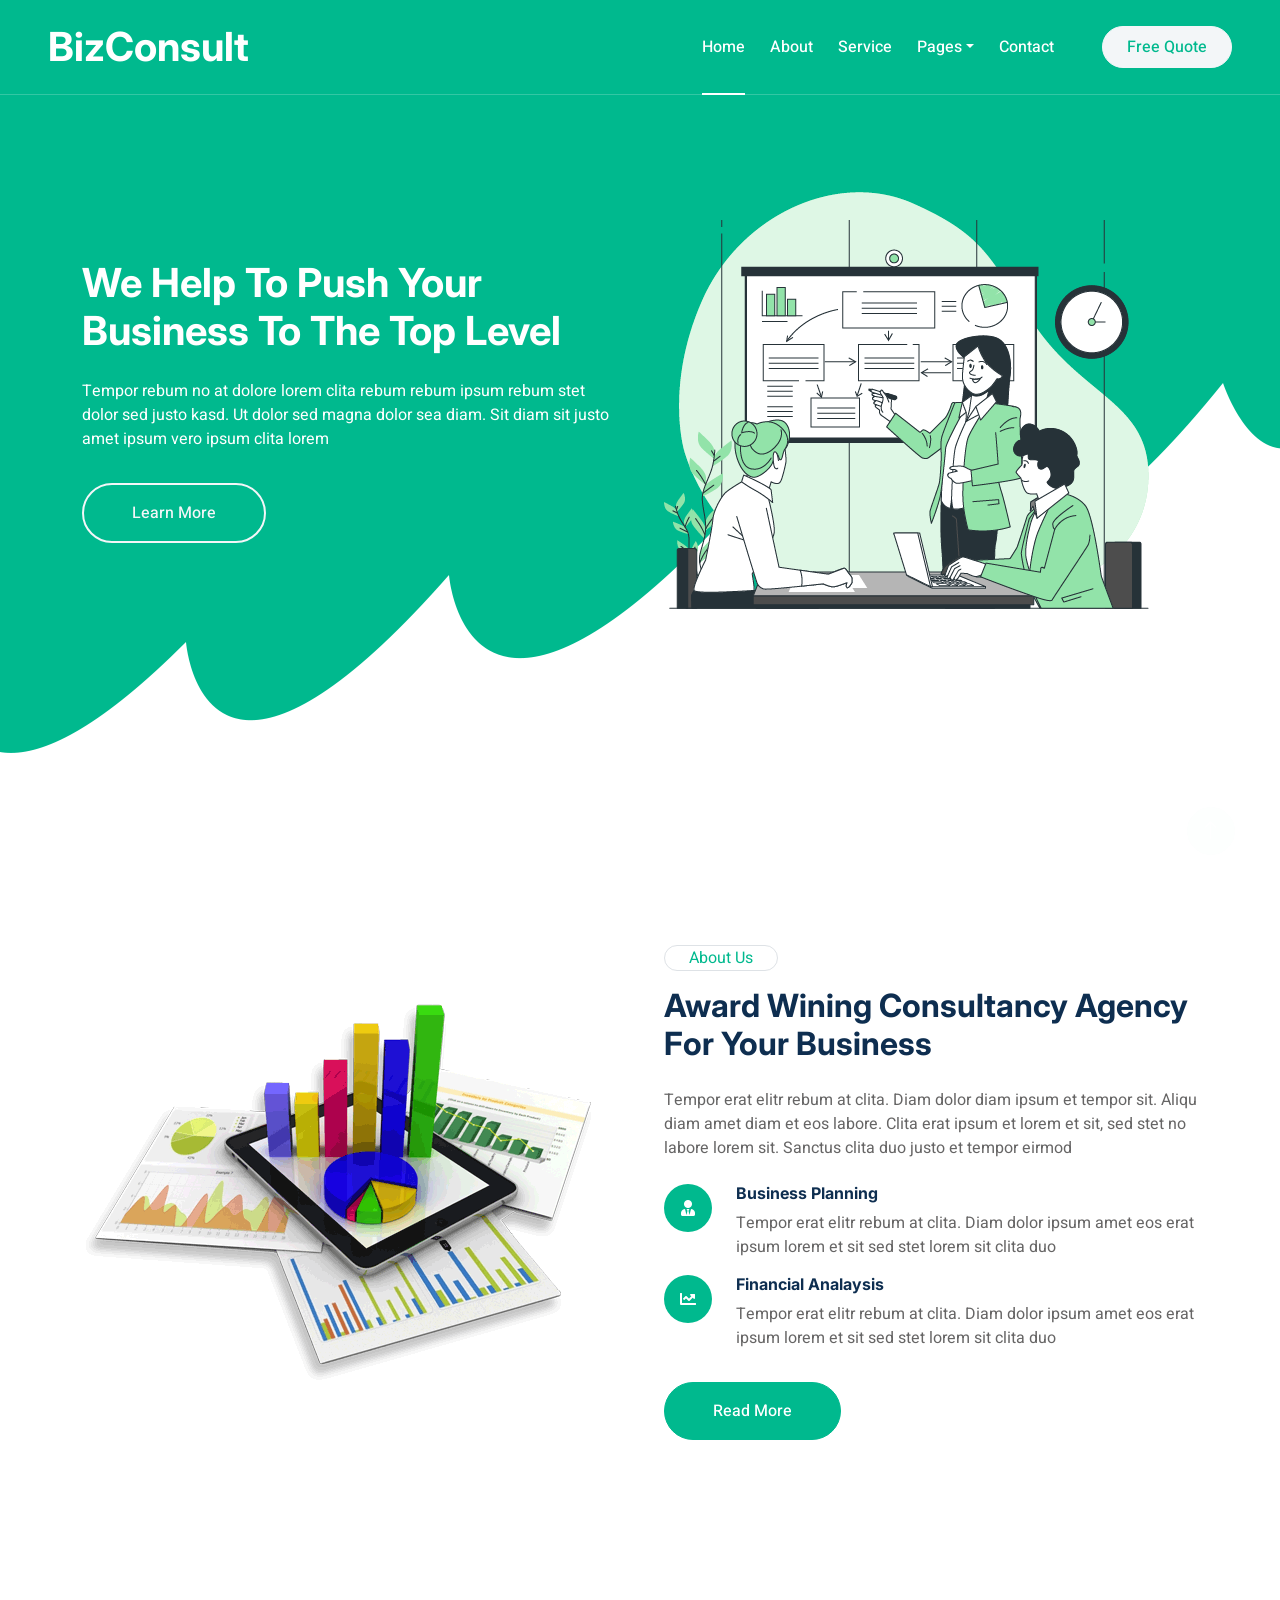
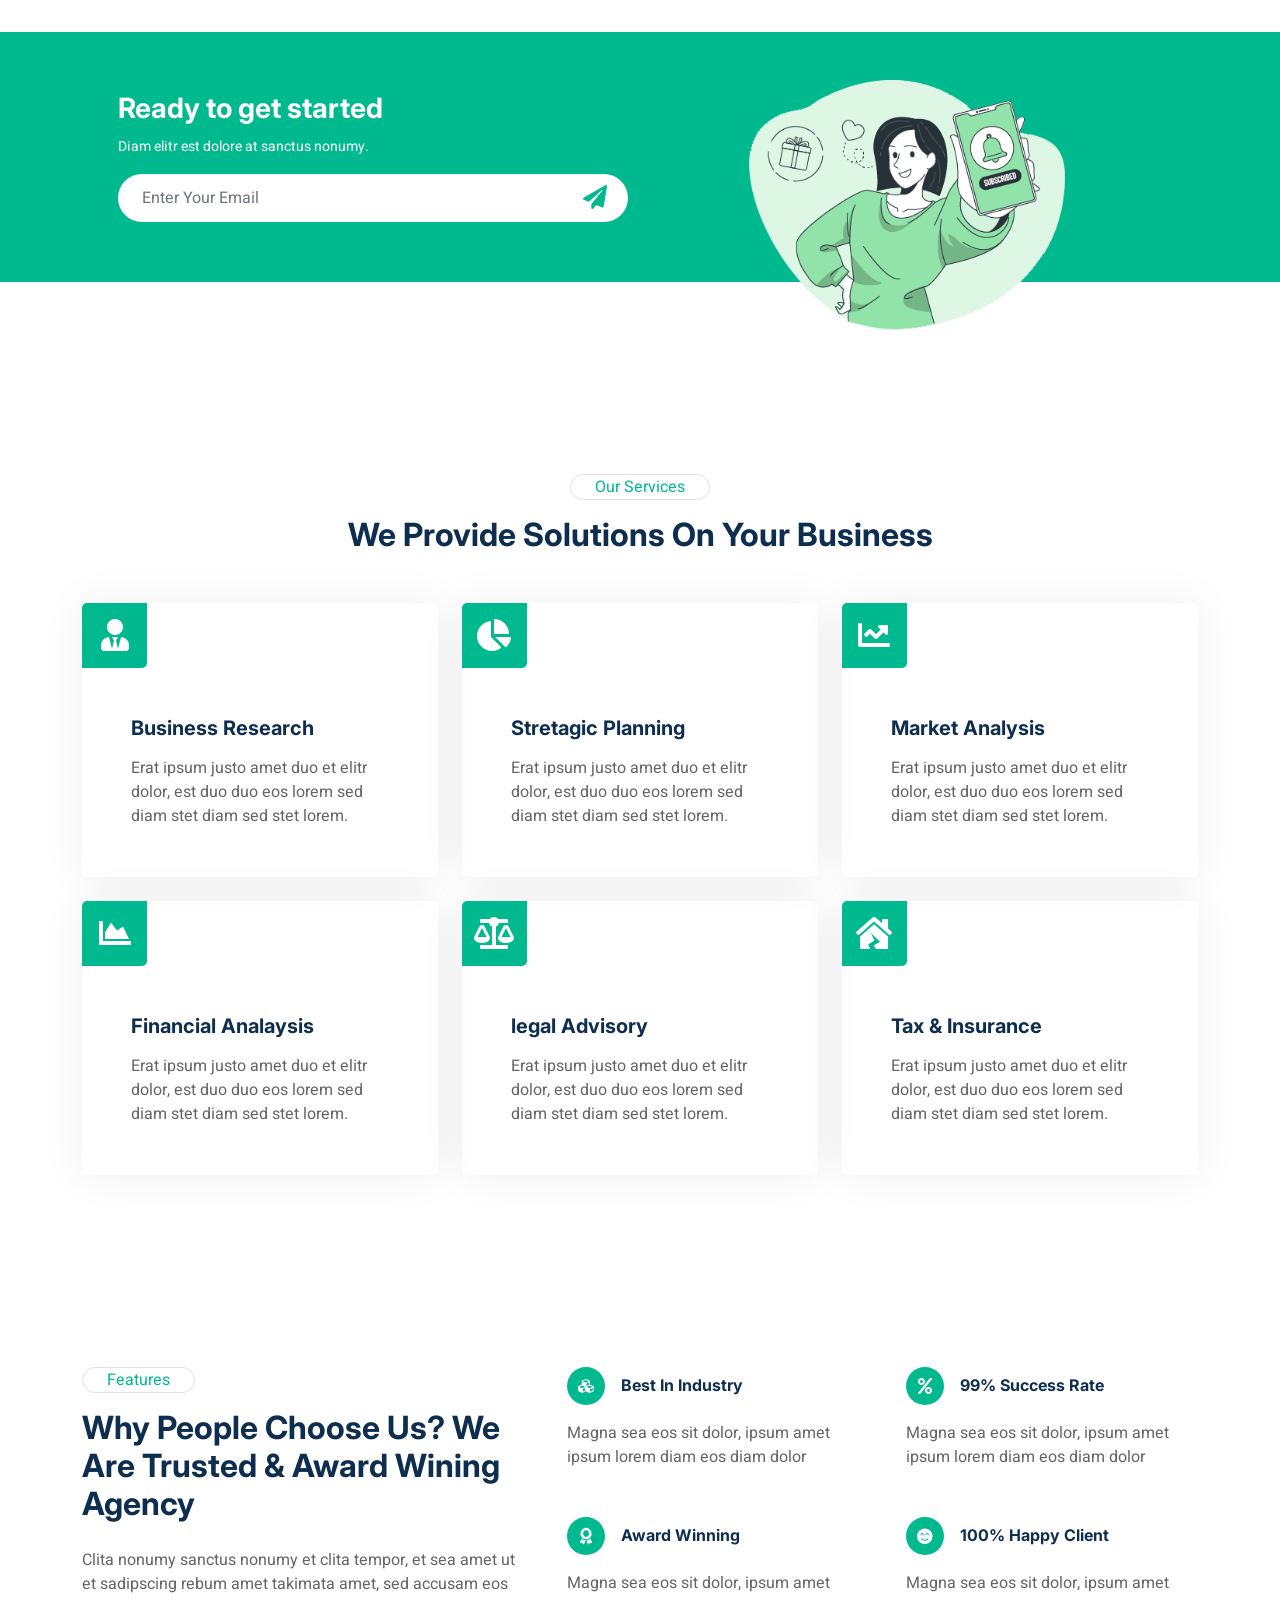
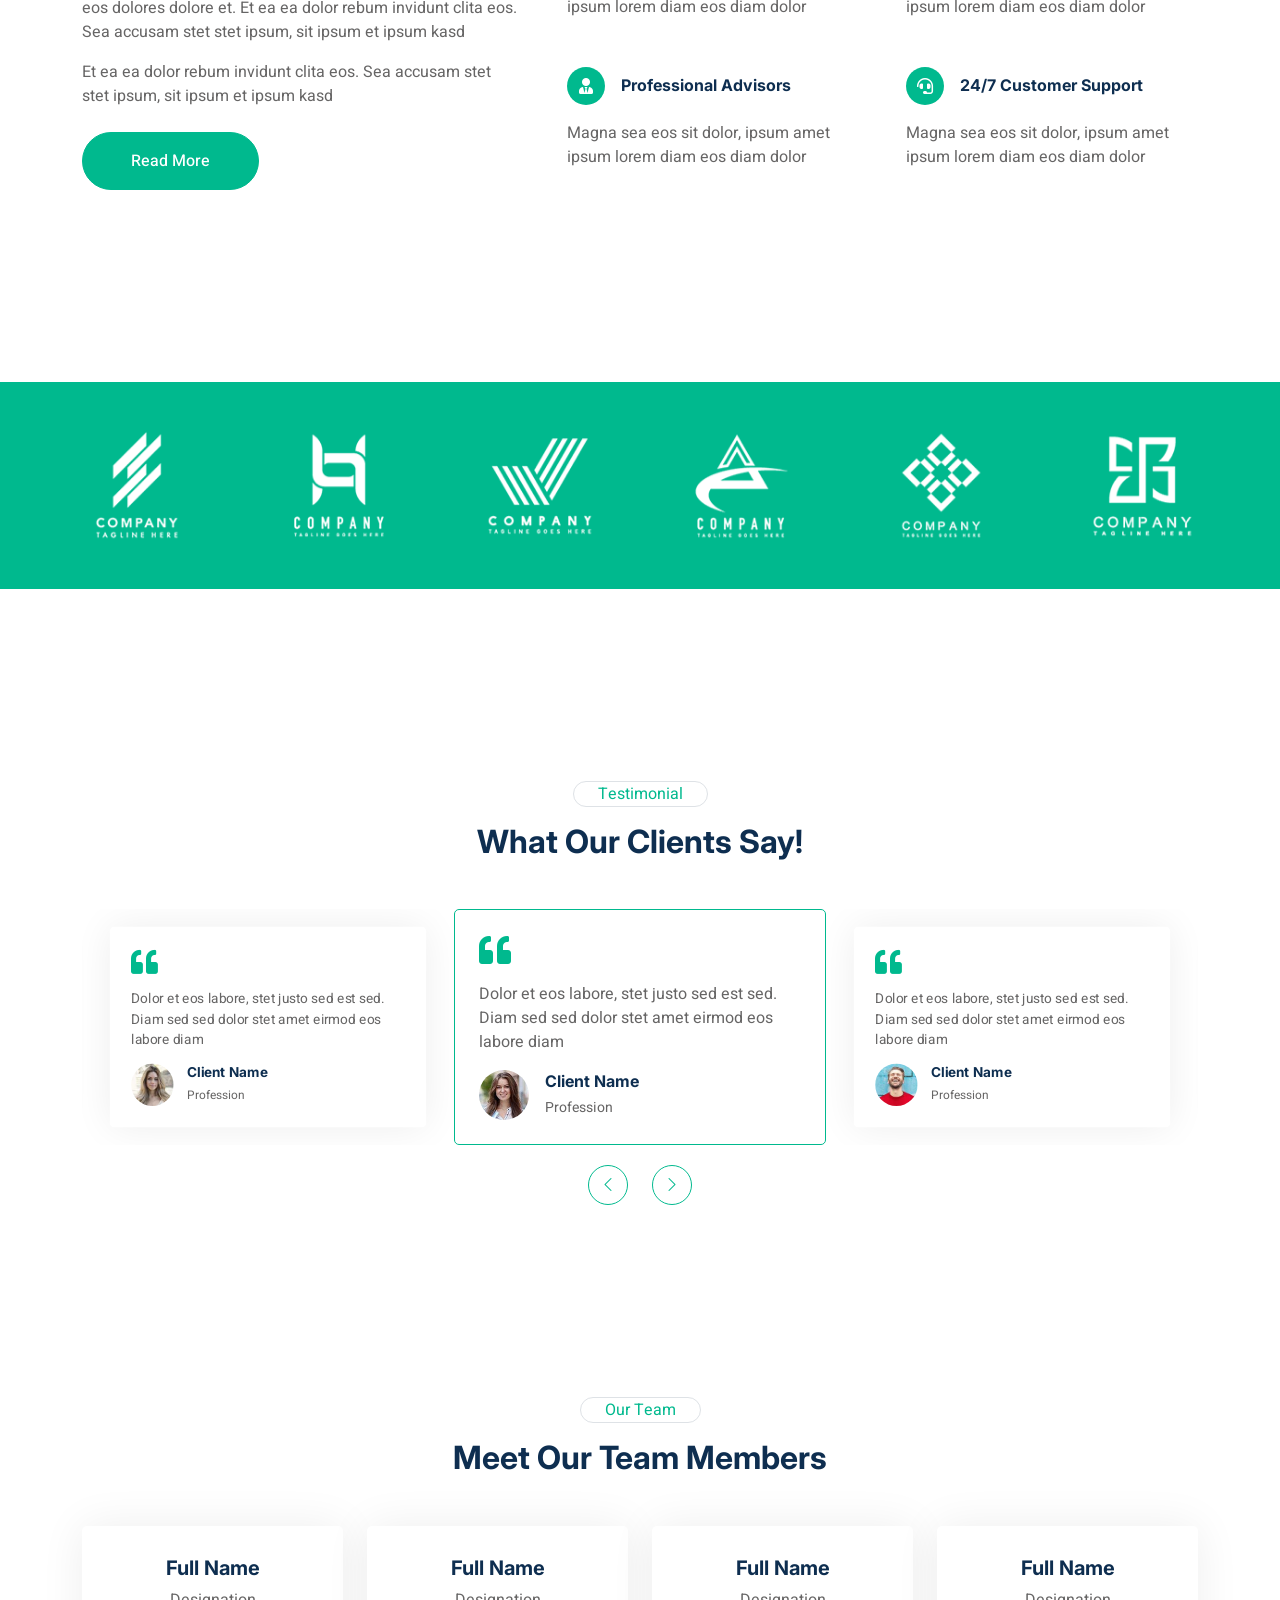
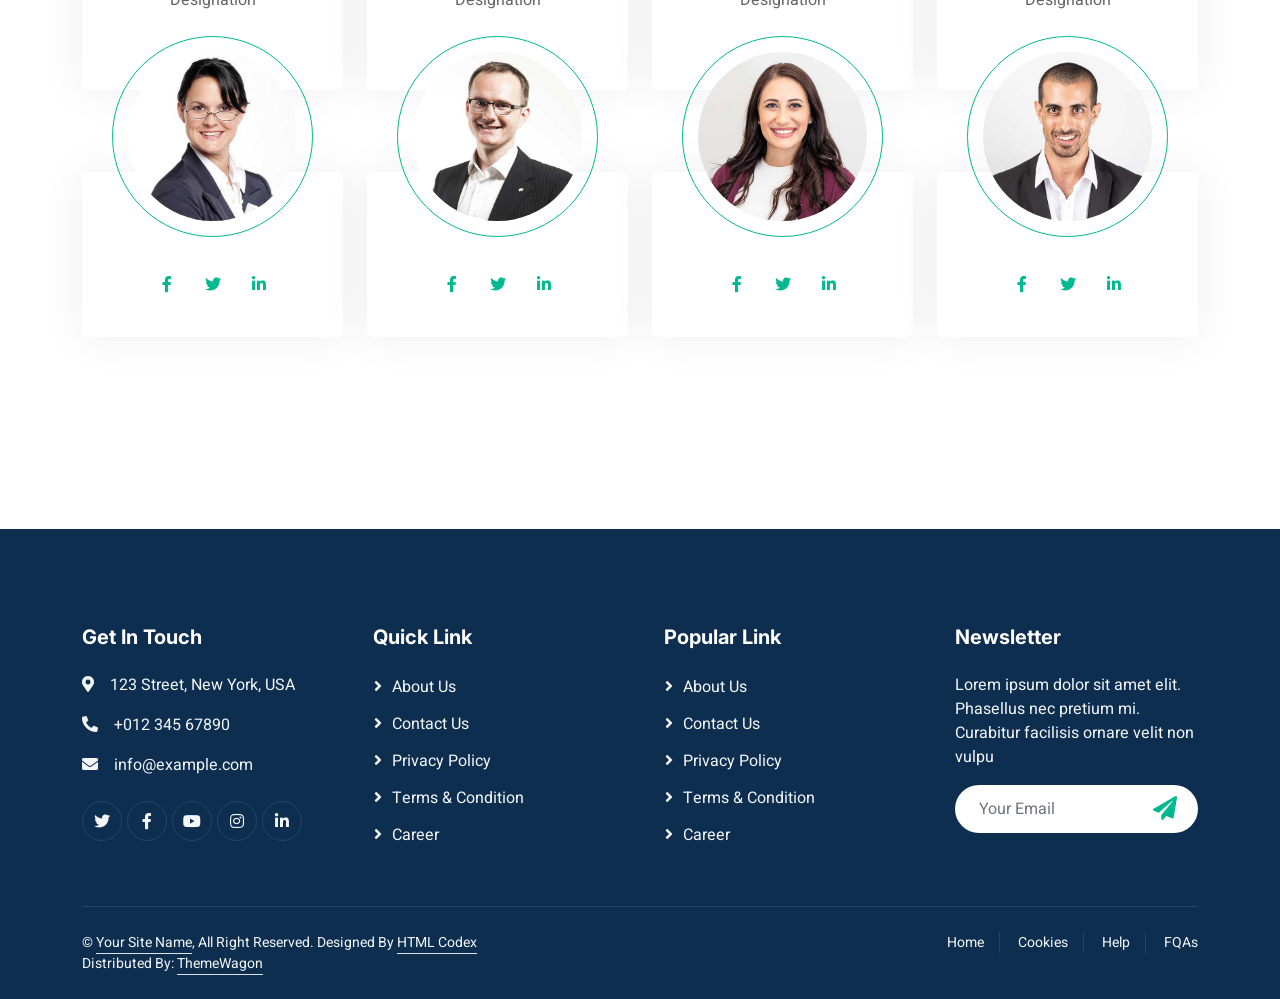
==== src/main/webapp/WEB-INF/index.html @ a2d2f6b2 "bootstrap view" ====
<!DOCTYPE html>
<html lang="en">

<head>
    <meta charset="utf-8">
    <title>BizConsult - Consulting HTML Template</title>
    <meta content="width=device-width, initial-scale=1.0" name="viewport">
    <meta content="" name="keywords">
    <meta content="" name="description">

    <!-- Favicon -->
    <link href="img/favicon.ico" rel="icon">

    <!-- Google Web Fonts -->
    <link rel="preconnect" href="https://fonts.googleapis.com">
    <link rel="preconnect" href="https://fonts.gstatic.com" crossorigin>
    <link href="https://fonts.googleapis.com/css2?family=Heebo:wght@400;500;600&family=Inter:wght@700;800&display=swap" rel="stylesheet"> 

    <!-- Icon Font Stylesheet -->
    <link href="https://cdnjs.cloudflare.com/ajax/libs/font-awesome/5.10.0/css/all.min.css" rel="stylesheet">
    <link href="https://cdn.jsdelivr.net/npm/bootstrap-icons@1.4.1/font/bootstrap-icons.css" rel="stylesheet">

    <!-- Libraries Stylesheet -->
    <link href="lib/animate/animate.min.css" rel="stylesheet">
    <link href="lib/owlcarousel/assets/owl.carousel.min.css" rel="stylesheet">

    <!-- Customized Bootstrap Stylesheet -->
    <link href="css/bootstrap.min.css" rel="stylesheet">

    <!-- Template Stylesheet -->
    <link href="css/style.css" rel="stylesheet">
</head>

<body>
    <div class="container-xxl bg-white p-0">
        <!-- Spinner Start -->
        <div id="spinner" class="show bg-white position-fixed translate-middle w-100 vh-100 top-50 start-50 d-flex align-items-center justify-content-center">
            <div class="spinner-border text-primary" style="width: 3rem; height: 3rem;" role="status">
                <span class="sr-only">Loading...</span>
            </div>
        </div>
        <!-- Spinner End -->


        <!-- Navbar & Hero Start -->
        <div class="container-xxl position-relative p-0">
            <nav class="navbar navbar-expand-lg navbar-light px-4 px-lg-5 py-3 py-lg-0">
                <a href="index.html" class="navbar-brand p-0">
                    <h1 class="m-0">BizConsult</h1>
                    <!-- <img src="img/logo.png" alt="Logo"> -->
                </a>
                <button class="navbar-toggler" type="button" data-bs-toggle="collapse" data-bs-target="#navbarCollapse">
                    <span class="fa fa-bars"></span>
                </button>
                <div class="collapse navbar-collapse" id="navbarCollapse">
                    <div class="navbar-nav ms-auto py-0">
                        <a href="index.html" class="nav-item nav-link active">Home</a>
                        <a href="about.html" class="nav-item nav-link">About</a>
                        <a href="service.html" class="nav-item nav-link">Service</a>
                        <div class="nav-item dropdown">
                            <a href="#" class="nav-link dropdown-toggle" data-bs-toggle="dropdown">Pages</a>
                            <div class="dropdown-menu m-0">
                                <a href="feature.html" class="dropdown-item">Features</a>
                                <a href="quote.html" class="dropdown-item">Free Quote</a>
                                <a href="team.html" class="dropdown-item">Our Team</a>
                                <a href="testimonial.html" class="dropdown-item">Testimonial</a>
                                <a href="404.html" class="dropdown-item">404 Page</a>
                            </div>
                        </div>
                        <a href="contact.html" class="nav-item nav-link">Contact</a>
                    </div>
                    <a href="" class="btn btn-light rounded-pill text-primary py-2 px-4 ms-lg-5">Free Quote</a>
                </div>
            </nav>

            <div class="container-xxl bg-primary hero-header">
                <div class="container">
                    <div class="row g-5 align-items-center">
                        <div class="col-lg-6 text-center text-lg-start">
                            <h1 class="text-white mb-4 animated zoomIn">We Help To Push Your Business To The Top Level</h1>
                            <p class="text-white pb-3 animated zoomIn">Tempor rebum no at dolore lorem clita rebum rebum ipsum rebum stet dolor sed justo kasd. Ut dolor sed magna dolor sea diam. Sit diam sit justo amet ipsum vero ipsum clita lorem</p>
                            <a href="" class="btn btn-outline-light rounded-pill border-2 py-3 px-5 animated slideInRight">Learn More</a>
                        </div>
                        <div class="col-lg-6 text-center text-lg-start">
                            <img class="img-fluid animated zoomIn" src="img/hero.png" alt="">
                        </div>
                    </div>
                </div>
            </div>
        </div>
        <!-- Navbar & Hero End -->


        <!-- About Start -->
        <div class="container-xxl py-6">
            <div class="container">
                <div class="row g-5 align-items-center">
                    <div class="col-lg-6 wow zoomIn" data-wow-delay="0.1s">
                        <img class="img-fluid" src="img/about.png">
                    </div>
                    <div class="col-lg-6 wow fadeInUp" data-wow-delay="0.1s">
                        <div class="d-inline-block border rounded-pill text-primary px-4 mb-3">About Us</div>
                        <h2 class="mb-4">Award Wining Consultancy Agency For Your Business</h2>
                        <p class="mb-4">Tempor erat elitr rebum at clita. Diam dolor diam ipsum et tempor sit. Aliqu diam amet diam et eos labore. Clita erat ipsum et lorem et sit, sed stet no labore lorem sit. Sanctus clita duo justo et tempor eirmod</p>
                        <div class="row g-3 mb-4">
                            <div class="col-12 d-flex">
                                <div class="flex-shrink-0 btn-lg-square rounded-circle bg-primary">
                                    <i class="fa fa-user-tie text-white"></i>
                                </div>
                                <div class="ms-4">
                                    <h6>Business Planning</h6>
                                    <span>Tempor erat elitr rebum at clita. Diam dolor ipsum amet eos erat ipsum lorem et sit sed stet lorem sit clita duo</span>
                                </div>
                            </div>
                            <div class="col-12 d-flex">
                                <div class="flex-shrink-0 btn-lg-square rounded-circle bg-primary">
                                    <i class="fa fa-chart-line text-white"></i>
                                </div>
                                <div class="ms-4">
                                    <h6>Financial Analaysis</h6>
                                    <span>Tempor erat elitr rebum at clita. Diam dolor ipsum amet eos erat ipsum lorem et sit sed stet lorem sit clita duo</span>
                                </div>
                            </div>
                        </div>
                        <a class="btn btn-primary rounded-pill py-3 px-5 mt-2" href="">Read More</a>
                    </div>
                </div>
            </div>
        </div>
        <!-- About End -->


        <!-- Newsletter Start -->
        <div class="container-xxl bg-primary my-6 wow fadeInUp" data-wow-delay="0.1s">
            <div class="container px-lg-5">
                <div class="row align-items-center" style="height: 250px;">
                    <div class="col-12 col-md-6">
                        <h3 class="text-white">Ready to get started</h3>
                        <small class="text-white">Diam elitr est dolore at sanctus nonumy.</small>
                        <div class="position-relative w-100 mt-3">
                            <input class="form-control border-0 rounded-pill w-100 ps-4 pe-5" type="text" placeholder="Enter Your Email" style="height: 48px;">
                            <button type="button" class="btn shadow-none position-absolute top-0 end-0 mt-1 me-2"><i class="fa fa-paper-plane text-primary fs-4"></i></button>
                        </div>
                    </div>
                    <div class="col-md-6 text-center mb-n5 d-none d-md-block">
                        <img class="img-fluid mt-5" style="max-height: 250px;" src="img/newsletter.png">
                    </div>
                </div>
            </div>
        </div>
        <!-- Newsletter End -->


        <!-- Service Start -->
        <div class="container-xxl py-6">
            <div class="container">
                <div class="mx-auto text-center wow fadeInUp" data-wow-delay="0.1s" style="max-width: 600px;">
                    <div class="d-inline-block border rounded-pill text-primary px-4 mb-3">Our Services</div>
                    <h2 class="mb-5">We Provide Solutions On Your Business</h2>
                </div>
                <div class="row g-4">
                    <div class="col-lg-4 col-md-6 wow fadeInUp" data-wow-delay="0.1s">
                        <div class="service-item rounded h-100">
                            <div class="d-flex justify-content-between">
                                <div class="service-icon">
                                    <i class="fa fa-user-tie fa-2x"></i>
                                </div>
                                <a class="service-btn" href="">
                                    <i class="fa fa-link fa-2x"></i>
                                </a>
                            </div>
                            <div class="p-5">
                                <h5 class="mb-3">Business Research</h5>
                                <span>Erat ipsum justo amet duo et elitr dolor, est duo duo eos lorem sed diam stet diam sed stet lorem.</span>
                            </div>
                        </div>
                    </div>
                    <div class="col-lg-4 col-md-6 wow fadeInUp" data-wow-delay="0.3s">
                        <div class="service-item rounded h-100">
                            <div class="d-flex justify-content-between">
                                <div class="service-icon">
                                    <i class="fa fa-chart-pie fa-2x"></i>
                                </div>
                                <a class="service-btn" href="">
                                    <i class="fa fa-link fa-2x"></i>
                                </a>
                            </div>
                            <div class="p-5">
                                <h5 class="mb-3">Stretagic Planning</h5>
                                <span>Erat ipsum justo amet duo et elitr dolor, est duo duo eos lorem sed diam stet diam sed stet lorem.</span>
                            </div>
                        </div>
                    </div>
                    <div class="col-lg-4 col-md-6 wow fadeInUp" data-wow-delay="0.6s">
                        <div class="service-item rounded h-100">
                            <div class="d-flex justify-content-between">
                                <div class="service-icon">
                                    <i class="fa fa-chart-line fa-2x"></i>
                                </div>
                                <a class="service-btn" href="">
                                    <i class="fa fa-link fa-2x"></i>
                                </a>
                            </div>
                            <div class="p-5">
                                <h5 class="mb-3">Market Analysis</h5>
                                <span>Erat ipsum justo amet duo et elitr dolor, est duo duo eos lorem sed diam stet diam sed stet lorem.</span>
                            </div>
                        </div>
                    </div>
                    <div class="col-lg-4 col-md-6 wow fadeInUp" data-wow-delay="0.1s">
                        <div class="service-item rounded h-100">
                            <div class="d-flex justify-content-between">
                                <div class="service-icon">
                                    <i class="fa fa-chart-area fa-2x"></i>
                                </div>
                                <a class="service-btn" href="">
                                    <i class="fa fa-link fa-2x"></i>
                                </a>
                            </div>
                            <div class="p-5">
                                <h5 class="mb-3">Financial Analaysis</h5>
                                <span>Erat ipsum justo amet duo et elitr dolor, est duo duo eos lorem sed diam stet diam sed stet lorem.</span>
                            </div>
                        </div>
                    </div>
                    <div class="col-lg-4 col-md-6 wow fadeInUp" data-wow-delay="0.3s">
                        <div class="service-item rounded h-100">
                            <div class="d-flex justify-content-between">
                                <div class="service-icon">
                                    <i class="fa fa-balance-scale fa-2x"></i>
                                </div>
                                <a class="service-btn" href="">
                                    <i class="fa fa-link fa-2x"></i>
                                </a>
                            </div>
                            <div class="p-5">
                                <h5 class="mb-3">legal Advisory</h5>
                                <span>Erat ipsum justo amet duo et elitr dolor, est duo duo eos lorem sed diam stet diam sed stet lorem.</span>
                            </div>
                        </div>
                    </div>
                    <div class="col-lg-4 col-md-6 wow fadeInUp" data-wow-delay="0.6s">
                        <div class="service-item rounded h-100">
                            <div class="d-flex justify-content-between">
                                <div class="service-icon">
                                    <i class="fa fa-house-damage fa-2x"></i>
                                </div>
                                <a class="service-btn" href="">
                                    <i class="fa fa-link fa-2x"></i>
                                </a>
                            </div>
                            <div class="p-5">
                                <h5 class="mb-3">Tax & Insurance</h5>
                                <span>Erat ipsum justo amet duo et elitr dolor, est duo duo eos lorem sed diam stet diam sed stet lorem.</span>
                            </div>
                        </div>
                    </div>
                </div>
            </div>
        </div>
        <!-- Service End -->


        <!-- Features Start -->
        <div class="container-xxl py-6">
            <div class="container">
                <div class="row g-5">
                    <div class="col-lg-5 wow fadeInUp" data-wow-delay="0.1s">
                        <div class="d-inline-block border rounded-pill text-primary px-4 mb-3">Features</div>
                        <h2 class="mb-4">Why People Choose Us? We Are Trusted & Award Wining Agency</h2>
                        <p>Clita nonumy sanctus nonumy et clita tempor, et sea amet ut et sadipscing rebum amet takimata amet, sed accusam eos eos dolores dolore et. Et ea ea dolor rebum invidunt clita eos. Sea accusam stet stet ipsum, sit ipsum et ipsum kasd</p>
                        <p>Et ea ea dolor rebum invidunt clita eos. Sea accusam stet stet ipsum, sit ipsum et ipsum kasd</p>
                        <a class="btn btn-primary rounded-pill py-3 px-5 mt-2" href="">Read More</a>
                    </div>
                    <div class="col-lg-7">
                        <div class="row g-5">
                            <div class="col-sm-6 wow fadeIn" data-wow-delay="0.1s">
                                <div class="d-flex align-items-center mb-3">
                                    <div class="flex-shrink-0 btn-square bg-primary rounded-circle me-3">
                                        <i class="fa fa-cubes text-white"></i>
                                    </div>
                                    <h6 class="mb-0">Best In Industry</h6>
                                </div>
                                <span>Magna sea eos sit dolor, ipsum amet ipsum lorem diam eos diam dolor</span>
                            </div>
                            <div class="col-sm-6 wow fadeIn" data-wow-delay="0.2s">
                                <div class="d-flex align-items-center mb-3">
                                    <div class="flex-shrink-0 btn-square bg-primary rounded-circle me-3">
                                        <i class="fa fa-percent text-white"></i>
                                    </div>
                                    <h6 class="mb-0">99% Success Rate</h6>
                                </div>
                                <span>Magna sea eos sit dolor, ipsum amet ipsum lorem diam eos diam dolor</span>
                            </div>
                            <div class="col-sm-6 wow fadeIn" data-wow-delay="0.3s">
                                <div class="d-flex align-items-center mb-3">
                                    <div class="flex-shrink-0 btn-square bg-primary rounded-circle me-3">
                                        <i class="fa fa-award text-white"></i>
                                    </div>
                                    <h6 class="mb-0">Award Winning</h6>
                                </div>
                                <span>Magna sea eos sit dolor, ipsum amet ipsum lorem diam eos diam dolor</span>
                            </div>
                            <div class="col-sm-6 wow fadeIn" data-wow-delay="0.4s">
                                <div class="d-flex align-items-center mb-3">
                                    <div class="flex-shrink-0 btn-square bg-primary rounded-circle me-3">
                                        <i class="fa fa-smile-beam text-white"></i>
                                    </div>
                                    <h6 class="mb-0">100% Happy Client</h6>
                                </div>
                                <span>Magna sea eos sit dolor, ipsum amet ipsum lorem diam eos diam dolor</span>
                            </div>
                            <div class="col-sm-6 wow fadeIn" data-wow-delay="0.5s">
                                <div class="d-flex align-items-center mb-3">
                                    <div class="flex-shrink-0 btn-square bg-primary rounded-circle me-3">
                                        <i class="fa fa-user-tie text-white"></i>
                                    </div>
                                    <h6 class="mb-0">Professional Advisors</h6>
                                </div>
                                <span>Magna sea eos sit dolor, ipsum amet ipsum lorem diam eos diam dolor</span>
                            </div>
                            <div class="col-sm-6 wow fadeIn" data-wow-delay="0.6s">
                                <div class="d-flex align-items-center mb-3">
                                    <div class="flex-shrink-0 btn-square bg-primary rounded-circle me-3">
                                        <i class="fa fa-headset text-white"></i>
                                    </div>
                                    <h6 class="mb-0">24/7 Customer Support</h6>
                                </div>
                                <span>Magna sea eos sit dolor, ipsum amet ipsum lorem diam eos diam dolor</span>
                            </div>
                        </div>
                    </div>
                </div>
            </div>
        </div>
        <!-- Features End -->


        <!-- Client Start -->
        <div class="container-xxl bg-primary my-6 py-5 wow fadeInUp" data-wow-delay="0.1s">
            <div class="container">
                <div class="owl-carousel client-carousel">
                    <a href="#"><img class="img-fluid" src="img/logo-1.png" alt=""></a>
                    <a href="#"><img class="img-fluid" src="img/logo-2.png" alt=""></a>
                    <a href="#"><img class="img-fluid" src="img/logo-3.png" alt=""></a>
                    <a href="#"><img class="img-fluid" src="img/logo-4.png" alt=""></a>
                    <a href="#"><img class="img-fluid" src="img/logo-5.png" alt=""></a>
                    <a href="#"><img class="img-fluid" src="img/logo-6.png" alt=""></a>
                    <a href="#"><img class="img-fluid" src="img/logo-7.png" alt=""></a>
                    <a href="#"><img class="img-fluid" src="img/logo-8.png" alt=""></a>
                </div>
            </div>
        </div>
        <!-- Client End -->


        <!-- Testimonial Start -->
        <div class="container-xxl py-6">
            <div class="container">
                <div class="mx-auto text-center wow fadeInUp" data-wow-delay="0.1s" style="max-width: 600px;">
                    <div class="d-inline-block border rounded-pill text-primary px-4 mb-3">Testimonial</div>
                    <h2 class="mb-5">What Our Clients Say!</h2>
                </div>
                <div class="owl-carousel testimonial-carousel wow fadeInUp" data-wow-delay="0.1s">
                    <div class="testimonial-item rounded p-4">
                        <i class="fa fa-quote-left fa-2x text-primary mb-3"></i>
                        <p>Dolor et eos labore, stet justo sed est sed. Diam sed sed dolor stet amet eirmod eos labore diam</p>
                        <div class="d-flex align-items-center">
                            <img class="img-fluid flex-shrink-0 rounded-circle" src="img/testimonial-1.jpg">
                            <div class="ps-3">
                                <h6 class="mb-1">Client Name</h6>
                                <small>Profession</small>
                            </div>
                        </div>
                    </div>
                    <div class="testimonial-item rounded p-4">
                        <i class="fa fa-quote-left fa-2x text-primary mb-3"></i>
                        <p>Dolor et eos labore, stet justo sed est sed. Diam sed sed dolor stet amet eirmod eos labore diam</p>
                        <div class="d-flex align-items-center">
                            <img class="img-fluid flex-shrink-0 rounded-circle" src="img/testimonial-2.jpg">
                            <div class="ps-3">
                                <h6 class="mb-1">Client Name</h6>
                                <small>Profession</small>
                            </div>
                        </div>
                    </div>
                    <div class="testimonial-item rounded p-4">
                        <i class="fa fa-quote-left fa-2x text-primary mb-3"></i>
                        <p>Dolor et eos labore, stet justo sed est sed. Diam sed sed dolor stet amet eirmod eos labore diam</p>
                        <div class="d-flex align-items-center">
                            <img class="img-fluid flex-shrink-0 rounded-circle" src="img/testimonial-3.jpg">
                            <div class="ps-3">
                                <h6 class="mb-1">Client Name</h6>
                                <small>Profession</small>
                            </div>
                        </div>
                    </div>
                    <div class="testimonial-item rounded p-4">
                        <i class="fa fa-quote-left fa-2x text-primary mb-3"></i>
                        <p>Dolor et eos labore, stet justo sed est sed. Diam sed sed dolor stet amet eirmod eos labore diam</p>
                        <div class="d-flex align-items-center">
                            <img class="img-fluid flex-shrink-0 rounded-circle" src="img/testimonial-4.jpg">
                            <div class="ps-3">
                                <h6 class="mb-1">Client Name</h6>
                                <small>Profession</small>
                            </div>
                        </div>
                    </div>
                </div>
            </div>
        </div>
        <!-- Testimonial End -->


        <!-- Team Start -->
        <div class="container-xxl py-6">
            <div class="container">
                <div class="mx-auto text-center wow fadeInUp" data-wow-delay="0.1s" style="max-width: 600px;">
                    <div class="d-inline-block border rounded-pill text-primary px-4 mb-3">Our Team</div>
                    <h2 class="mb-5">Meet Our Team Members</h2>
                </div>
                <div class="row g-4">
                    <div class="col-lg-3 col-md-6 wow fadeInUp" data-wow-delay="0.1s">
                        <div class="team-item">
                            <h5>Full Name</h5>
                            <p class="mb-4">Designation</p>
                            <img class="img-fluid rounded-circle w-100 mb-4" src="img/team-1.jpg" alt="">
                            <div class="d-flex justify-content-center">
                                <a class="btn btn-square text-primary bg-white m-1" href=""><i class="fab fa-facebook-f"></i></a>
                                <a class="btn btn-square text-primary bg-white m-1" href=""><i class="fab fa-twitter"></i></a>
                                <a class="btn btn-square text-primary bg-white m-1" href=""><i class="fab fa-linkedin-in"></i></a>
                            </div>
                        </div>
                    </div>
                    <div class="col-lg-3 col-md-6 wow fadeInUp" data-wow-delay="0.3s">
                        <div class="team-item">
                            <h5>Full Name</h5>
                            <p class="mb-4">Designation</p>
                            <img class="img-fluid rounded-circle w-100 mb-4" src="img/team-2.jpg" alt="">
                            <div class="d-flex justify-content-center">
                                <a class="btn btn-square text-primary bg-white m-1" href=""><i class="fab fa-facebook-f"></i></a>
                                <a class="btn btn-square text-primary bg-white m-1" href=""><i class="fab fa-twitter"></i></a>
                                <a class="btn btn-square text-primary bg-white m-1" href=""><i class="fab fa-linkedin-in"></i></a>
                            </div>
                        </div>
                    </div>
                    <div class="col-lg-3 col-md-6 wow fadeInUp" data-wow-delay="0.5s">
                        <div class="team-item">
                            <h5>Full Name</h5>
                            <p class="mb-4">Designation</p>
                            <img class="img-fluid rounded-circle w-100 mb-4" src="img/team-3.jpg" alt="">
                            <div class="d-flex justify-content-center">
                                <a class="btn btn-square text-primary bg-white m-1" href=""><i class="fab fa-facebook-f"></i></a>
                                <a class="btn btn-square text-primary bg-white m-1" href=""><i class="fab fa-twitter"></i></a>
                                <a class="btn btn-square text-primary bg-white m-1" href=""><i class="fab fa-linkedin-in"></i></a>
                            </div>
                        </div>
                    </div>
                    <div class="col-lg-3 col-md-6 wow fadeInUp" data-wow-delay="0.7s">
                        <div class="team-item">
                            <h5>Full Name</h5>
                            <p class="mb-4">Designation</p>
                            <img class="img-fluid rounded-circle w-100 mb-4" src="img/team-4.jpg" alt="">
                            <div class="d-flex justify-content-center">
                                <a class="btn btn-square text-primary bg-white m-1" href=""><i class="fab fa-facebook-f"></i></a>
                                <a class="btn btn-square text-primary bg-white m-1" href=""><i class="fab fa-twitter"></i></a>
                                <a class="btn btn-square text-primary bg-white m-1" href=""><i class="fab fa-linkedin-in"></i></a>
                            </div>
                        </div>
                    </div>
                </div>
            </div>
        </div>
        <!-- Team End -->
        

        <!-- Footer Start -->
        <div class="container-fluid bg-dark text-light footer pt-5 wow fadeIn" data-wow-delay="0.1s" style="margin-top: 6rem;">
            <div class="container py-5">
                <div class="row g-5">
                    <div class="col-md-6 col-lg-3">
                        <h5 class="text-white mb-4">Get In Touch</h5>
                        <p><i class="fa fa-map-marker-alt me-3"></i>123 Street, New York, USA</p>
                        <p><i class="fa fa-phone-alt me-3"></i>+012 345 67890</p>
                        <p><i class="fa fa-envelope me-3"></i>info@example.com</p>
                        <div class="d-flex pt-2">
                            <a class="btn btn-outline-light btn-social" href=""><i class="fab fa-twitter"></i></a>
                            <a class="btn btn-outline-light btn-social" href=""><i class="fab fa-facebook-f"></i></a>
                            <a class="btn btn-outline-light btn-social" href=""><i class="fab fa-youtube"></i></a>
                            <a class="btn btn-outline-light btn-social" href=""><i class="fab fa-instagram"></i></a>
                            <a class="btn btn-outline-light btn-social" href=""><i class="fab fa-linkedin-in"></i></a>
                        </div>
                    </div>
                    <div class="col-md-6 col-lg-3">
                        <h5 class="text-white mb-4">Quick Link</h5>
                        <a class="btn btn-link" href="">About Us</a>
                        <a class="btn btn-link" href="">Contact Us</a>
                        <a class="btn btn-link" href="">Privacy Policy</a>
                        <a class="btn btn-link" href="">Terms & Condition</a>
                        <a class="btn btn-link" href="">Career</a>
                    </div>
                    <div class="col-md-6 col-lg-3">
                        <h5 class="text-white mb-4">Popular Link</h5>
                        <a class="btn btn-link" href="">About Us</a>
                        <a class="btn btn-link" href="">Contact Us</a>
                        <a class="btn btn-link" href="">Privacy Policy</a>
                        <a class="btn btn-link" href="">Terms & Condition</a>
                        <a class="btn btn-link" href="">Career</a>
                    </div>
                    <div class="col-md-6 col-lg-3">
                        <h5 class="text-white mb-4">Newsletter</h5>
                        <p>Lorem ipsum dolor sit amet elit. Phasellus nec pretium mi. Curabitur facilisis ornare velit non vulpu</p>
                        <div class="position-relative w-100 mt-3">
                            <input class="form-control border-0 rounded-pill w-100 ps-4 pe-5" type="text" placeholder="Your Email" style="height: 48px;">
                            <button type="button" class="btn shadow-none position-absolute top-0 end-0 mt-1 me-2"><i class="fa fa-paper-plane text-primary fs-4"></i></button>
                        </div>
                    </div>
                </div>
            </div>
            <div class="container">
                <div class="copyright">
                    <div class="row">
                        <div class="col-md-6 text-center text-md-start mb-3 mb-md-0">
                            &copy; <a class="border-bottom" href="#">Your Site Name</a>, All Right Reserved. 
							
							<!--/*** This template is free as long as you keep the footer author’s credit link/attribution link/backlink. If you'd like to use the template without the footer author’s credit link/attribution link/backlink, you can purchase the Credit Removal License from "https://htmlcodex.com/credit-removal". Thank you for your support. ***/-->
							Designed By <a class="border-bottom" href="https://htmlcodex.com">HTML Codex</a>
                            <br>Distributed By: <a class="border-bottom" href="https://themewagon.com" target="_blank">ThemeWagon</a>
                        </div>
                        <div class="col-md-6 text-center text-md-end">
                            <div class="footer-menu">
                                <a href="">Home</a>
                                <a href="">Cookies</a>
                                <a href="">Help</a>
                                <a href="">FQAs</a>
                            </div>
                        </div>
                    </div>
                </div>
            </div>
        </div>
        <!-- Footer End -->


        <!-- Back to Top -->
        <a href="#" class="btn btn-lg btn-primary btn-lg-square back-to-top"><i class="bi bi-arrow-up"></i></a>
    </div>

    <!-- JavaScript Libraries -->
    <script src="https://code.jquery.com/jquery-3.4.1.min.js"></script>
    <script src="https://cdn.jsdelivr.net/npm/bootstrap@5.0.0/dist/js/bootstrap.bundle.min.js"></script>
    <script src="lib/wow/wow.min.js"></script>
    <script src="lib/easing/easing.min.js"></script>
    <script src="lib/waypoints/waypoints.min.js"></script>
    <script src="lib/owlcarousel/owl.carousel.min.js"></script>

    <!-- Template Javascript -->
    <script src="js/main.js"></script>
</body>

</html>
---- src/main/webapp/WEB-INF/css/style.css ----
/********** Template CSS **********/
:root {
    --primary: #00B98E;
    --light: #F3F6F8;
    --dark: #0E2E50;
}


/*** Spinner ***/
#spinner {
    opacity: 0;
    visibility: hidden;
    transition: opacity .5s ease-out, visibility 0s linear .5s;
    z-index: 99999;
}

#spinner.show {
    transition: opacity .5s ease-out, visibility 0s linear 0s;
    visibility: visible;
    opacity: 1;
}

.back-to-top {
    position: fixed;
    display: none;
    right: 45px;
    bottom: 45px;
    z-index: 99;
}

.my-6 {
    margin-top: 6rem;
    margin-bottom: 6rem;
}

.py-6 {
    padding-top: 6rem;
    padding-bottom: 6rem;
}


/*** Button ***/
.btn {
    font-weight: 500;
    transition: .5s;
}

.btn.btn-primary,
.btn.btn-outline-primary:hover {
    color: #FFFFFF;
}

.btn-square {
    width: 38px;
    height: 38px;
}

.btn-sm-square {
    width: 32px;
    height: 32px;
}

.btn-lg-square {
    width: 48px;
    height: 48px;
}

.btn-square,
.btn-sm-square,
.btn-lg-square {
    padding: 0;
    display: flex;
    align-items: center;
    justify-content: center;
    font-weight: normal;
    border-radius: 50px;
}


/*** Navbar ***/
.navbar .navbar-nav .nav-link {
    position: relative;
    margin-left: 25px;
    padding: 35px 0;
    color: #FFFFFF;
    font-weight: 500;
    outline: none;
    transition: .5s;
}

.navbar .navbar-nav .nav-link:hover,
.navbar .navbar-nav .nav-link.active {
    color: #FFFFFF;
}

.sticky-top.navbar .navbar-nav .nav-link {
    padding: 20px 0;
    color: var(--dark);
}

.sticky-top.navbar .navbar-nav .nav-link:hover,
.sticky-top.navbar .navbar-nav .nav-link.active {
    color: var(--primary);
}

.navbar .navbar-brand h1 {
    color: #FFFFFF;
}

.navbar .navbar-brand img {
    max-height: 60px;
    transition: .5s;
}

.sticky-top.navbar .navbar-brand img {
    max-height: 45px;
}

@media (max-width: 991.98px) {
    .sticky-top.navbar {
        position: relative;
        background: #FFFFFF;
    }

    .navbar .navbar-collapse {
        margin-top: 15px;
        border-top: 1px solid #DDDDDD;
    }

    .navbar .navbar-nav .nav-link,
    .sticky-top.navbar .navbar-nav .nav-link {
        padding: 10px 0;
        margin-left: 0;
        color: var(--dark);
    }

    .navbar .navbar-nav .nav-link:hover,
    .navbar .navbar-nav .nav-link.active {
        color: var(--primary);
    }

    .navbar .navbar-brand h1 {
        color: var(--primary);
    }

    .navbar .navbar-brand img {
        max-height: 45px;
    }
}

@media (min-width: 992px) {
    .navbar {
        position: absolute;
        width: 100%;
        top: 0;
        left: 0;
        border-bottom: 1px solid rgba(256, 256, 256, .2);
        z-index: 999;
    }
    
    .sticky-top.navbar {
        position: fixed;
        background: #FFFFFF;
    }

    .navbar .navbar-nav .nav-link::before {
        position: absolute;
        content: "";
        width: 100%;
        height: 2px;
        bottom: 10px;
        left: 0;
        background: #FFFFFF;
        opacity: 0;
        transition: .5s;
    }

    .sticky-top.navbar .navbar-nav .nav-link::before {
        background: var(--primary);
    }

    .navbar .navbar-nav .nav-link:hover::before,
    .navbar .navbar-nav .nav-link.active::before {
        bottom: -1px;
        left: 0;
        opacity: 1;
    }

    .navbar .navbar-nav .nav-link.nav-contact::before {
        display: none;
    }

    .sticky-top.navbar .navbar-brand h1 {
        color: var(--primary);
    }

    .navbar .nav-item .dropdown-menu {
        display: block;
        visibility: hidden;
        top: 100%;
        transform: rotateX(-75deg);
        transform-origin: 0% 0%;
        transition: .5s;
        opacity: 0;
    }

    .navbar .nav-item:hover .dropdown-menu {
        transform: rotateX(0deg);
        visibility: visible;
        transition: .5s;
        opacity: 1;
    }
}


/*** Hero Header ***/
.hero-header {
    margin-bottom: 6rem;
    padding: 12rem 0 9rem 0;
    background: url(../img/shape-bottom.png) center bottom no-repeat;
}

.page-header {
    margin-bottom: 6rem;
    padding: 12rem 0 6rem 0;
}

@media (max-width: 991.98px) {
    .hero-header {
        padding: 6rem 0 9rem 0;
    }

    .page-header {
        padding: 6rem 0;
    }
}

.page-header .breadcrumb-item+.breadcrumb-item::before {
    color: rgba(256, 256, 256, .5);
}


/*** Service ***/
.service-item {
    box-shadow: 0 0 45px rgba(0, 0, 0, .07);
    border: 1px solid transparent;
    transition: .5s;
}

.service-item:hover {
    box-shadow: none;
    border-color: var(--primary);
}

.service-item .service-icon,
.service-item .service-btn {
    margin: -1px 0 0 -1px;
    width: 65px;
    height: 65px;
    display: flex;
    align-items: center;
    justify-content: center;
    color: #FFFFFF;
    background: var(--primary);
    border-radius: 5px 0;
    transition: .5s;
}

.service-item .service-btn {
    margin: -1px -1px 0 0;
    border-radius: 0 5px;
    opacity: 0;
}

.service-item:hover .service-btn {
    opacity: 1;
}


/*** Testimonial ***/
.testimonial-carousel .owl-item .testimonial-item {
    box-shadow: 0 0 45px rgba(0, 0, 0, .07);
    border: 1px solid transparent;
    transform: scale(.85);
    transition: .5s;
}

.testimonial-carousel .owl-item.center .testimonial-item {
    box-shadow: none;
    border-color: var(--primary);
    transform: scale(1);
}

.testimonial-carousel .owl-item .testimonial-item img {
    width: 50px;
    height: 50px;
}

.testimonial-carousel .owl-nav {
    margin-top: 20px;
    display: flex;
    justify-content: center;
}

.testimonial-carousel .owl-nav .owl-prev,
.testimonial-carousel .owl-nav .owl-next {
    margin: 0 12px;
    width: 40px;
    height: 40px;
    display: flex;
    align-items: center;
    justify-content: center;
    color: var(--primary);
    border: 1px solid var(--primary);
    border-radius: 45px;
    transition: .5s;
}

.testimonial-carousel .owl-nav .owl-prev:hover,
.testimonial-carousel .owl-nav .owl-next:hover {
    color: #FFFFFF;
    background: var(--primary);
}


/*** Team ***/
.team-item {
    position: relative;
    padding: 30px;
    text-align: center;
    transition: .5s;
    z-index: 1;
}

.team-item::before,
.team-item::after {
    position: absolute;
    content: "";
    width: 100%;
    height: 40%;
    top: 0;
    left: 0;
    border-radius: 5px;
    background: #FFFFFF;
    box-shadow: 0 0 45px rgba(0, 0, 0, .07);
    transition: .5s;
    z-index: -1;
}

.team-item::after {
    top: auto;
    bottom: 0;
}

.team-item:hover::before,
.team-item:hover::after {
    background: var(--primary);
}

.team-item h5,
.team-item p {
    transition: .5s;
}

.team-item:hover h5,
.team-item:hover p {
    color: #FFFFFF;
}

.team-item img {
    padding: 15px;
    border: 1px solid var(--primary);
}


/*** Footer ***/
.footer .btn.btn-social {
    margin-right: 5px;
    width: 40px;
    height: 40px;
    display: flex;
    align-items: center;
    justify-content: center;
    color: var(--light);
    border: 1px solid rgba(256, 256, 256, .1);
    border-radius: 40px;
    transition: .3s;
}

.footer .btn.btn-social:hover {
    color: var(--primary);
}

.footer .btn.btn-link {
    display: block;
    margin-bottom: 10px;
    padding: 0;
    text-align: left;
    color: var(--light);
    font-weight: normal;
    transition: .3s;
}

.footer .btn.btn-link::before {
    position: relative;
    content: "\f105";
    font-family: "Font Awesome 5 Free";
    font-weight: 900;
    margin-right: 10px;
}

.footer .btn.btn-link:hover {
    letter-spacing: 1px;
    box-shadow: none;
}

.footer .copyright {
    padding: 25px 0;
    font-size: 14px;
    border-top: 1px solid rgba(256, 256, 256, .1);
}

.footer .copyright a {
    color: var(--light);
}

.footer .footer-menu a {
    margin-right: 15px;
    padding-right: 15px;
    border-right: 1px solid rgba(255, 255, 255, .1);
}

.footer .footer-menu a:last-child {
    margin-right: 0;
    padding-right: 0;
    border-right: none;
}
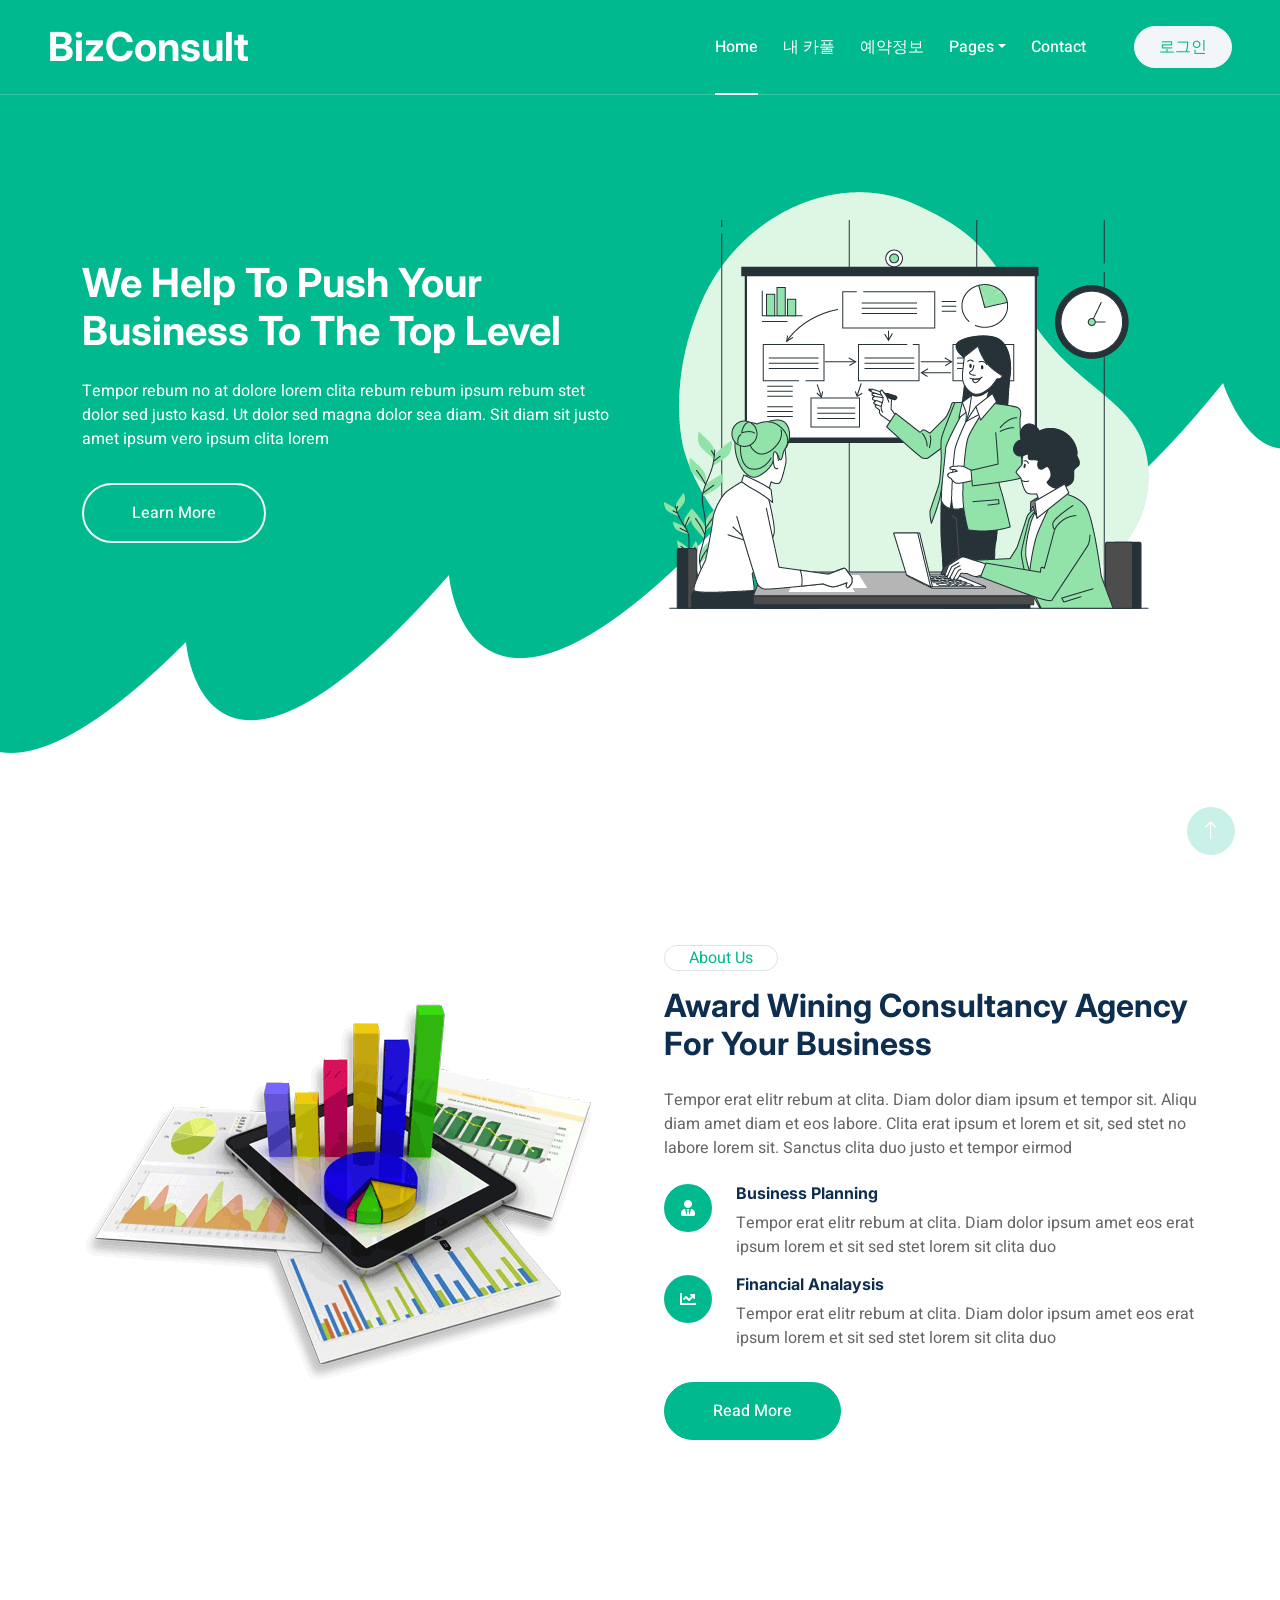
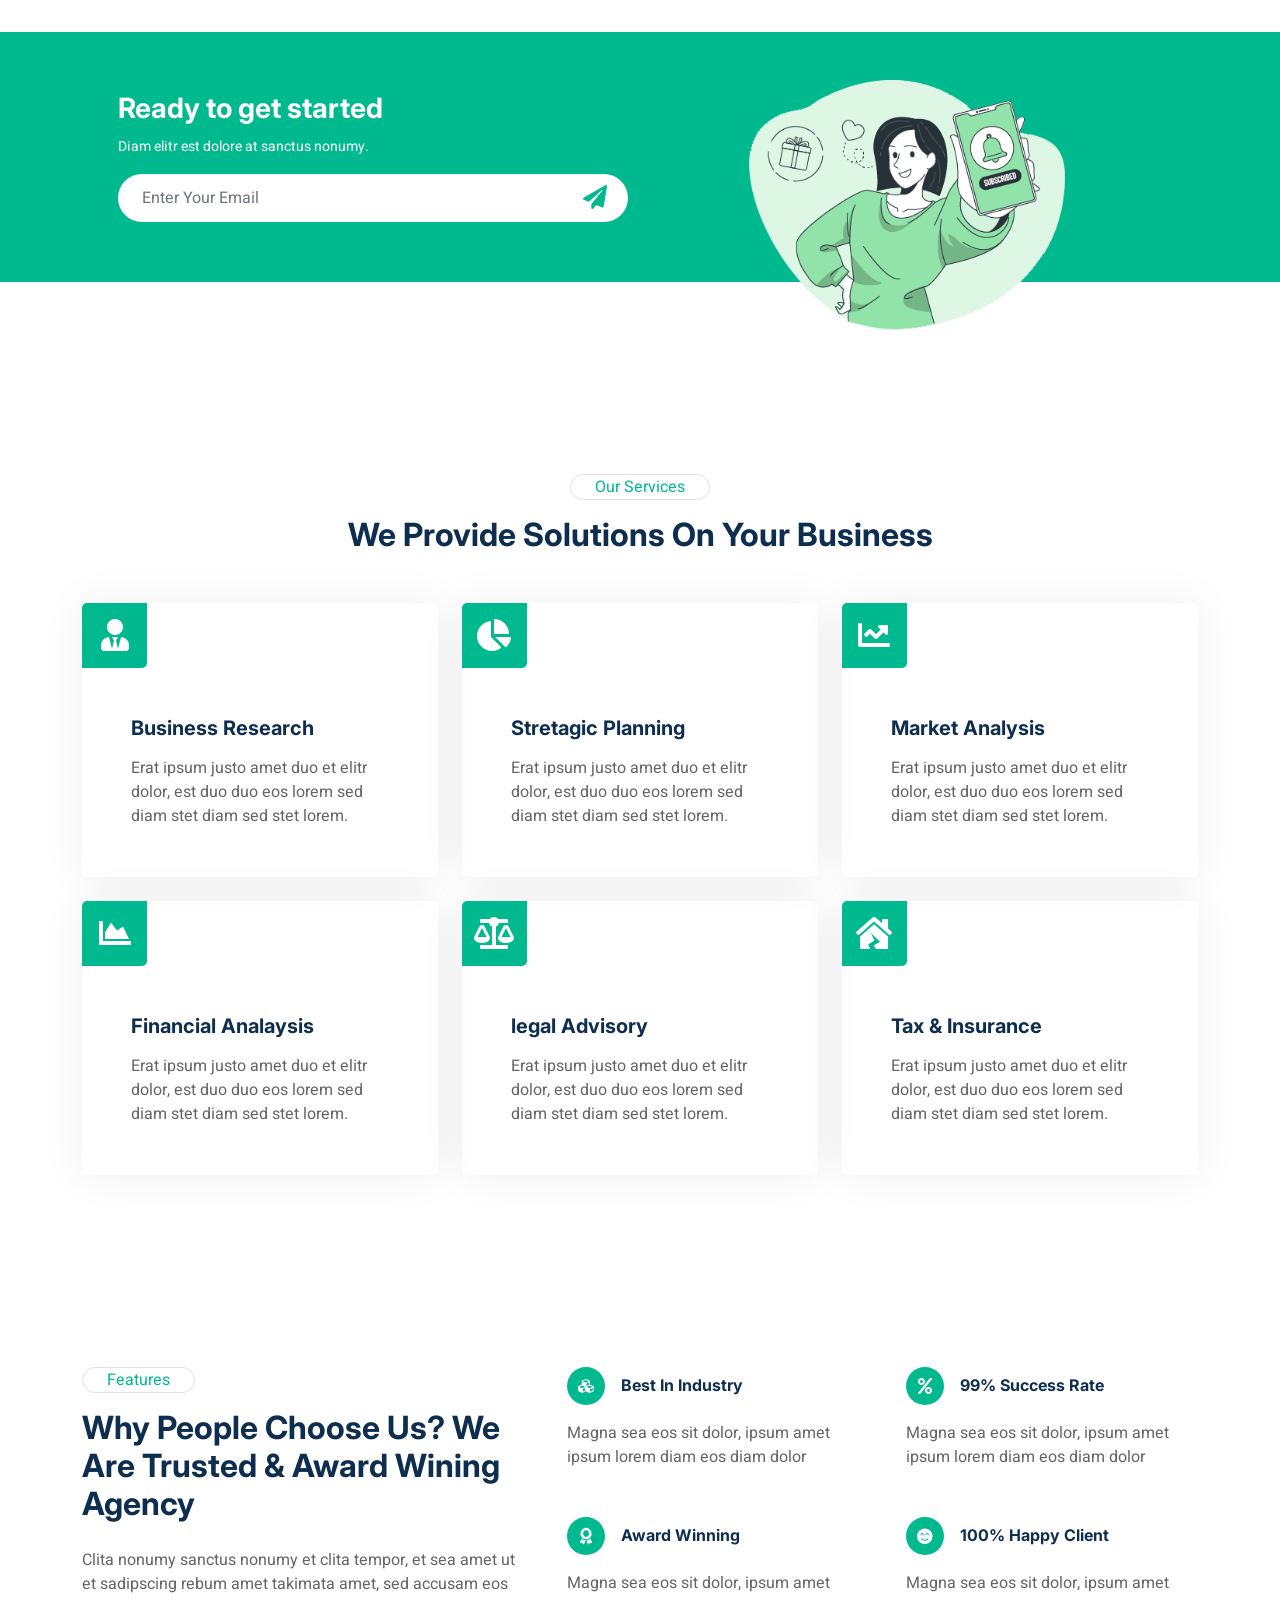
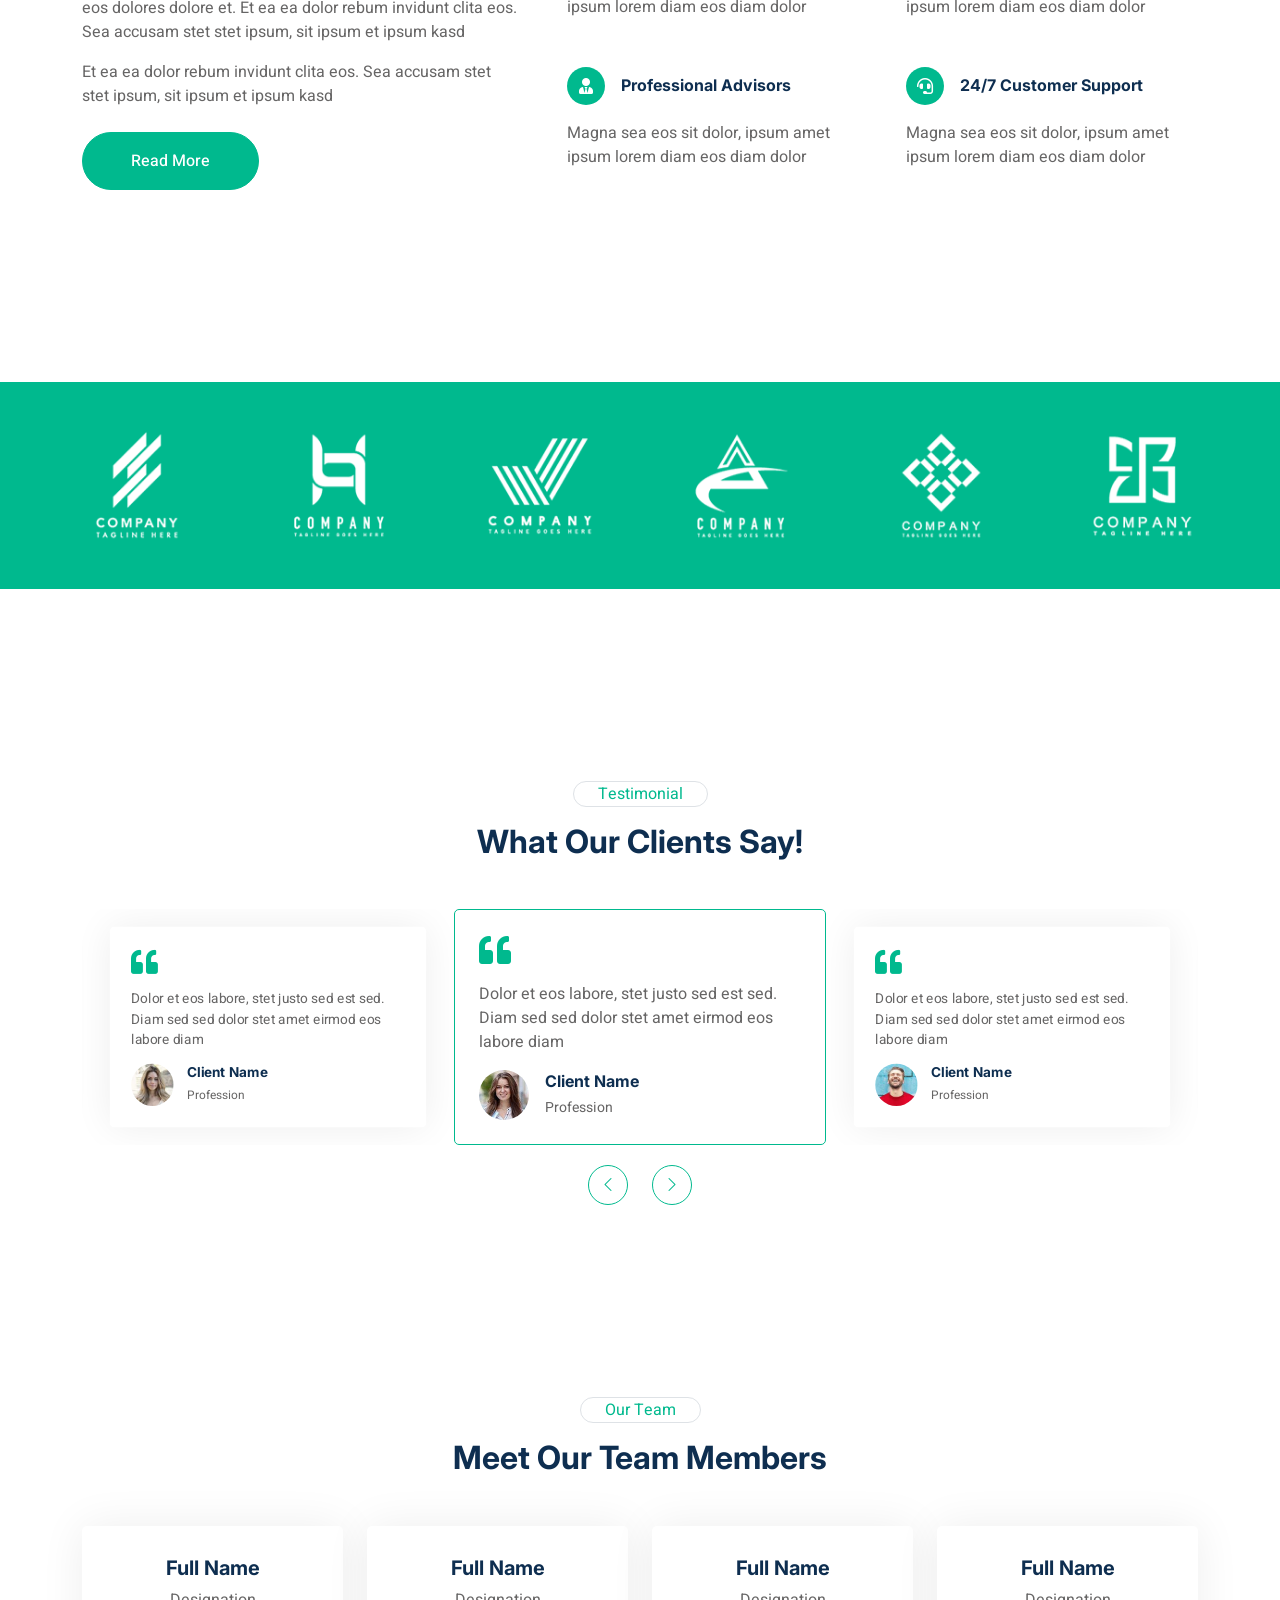
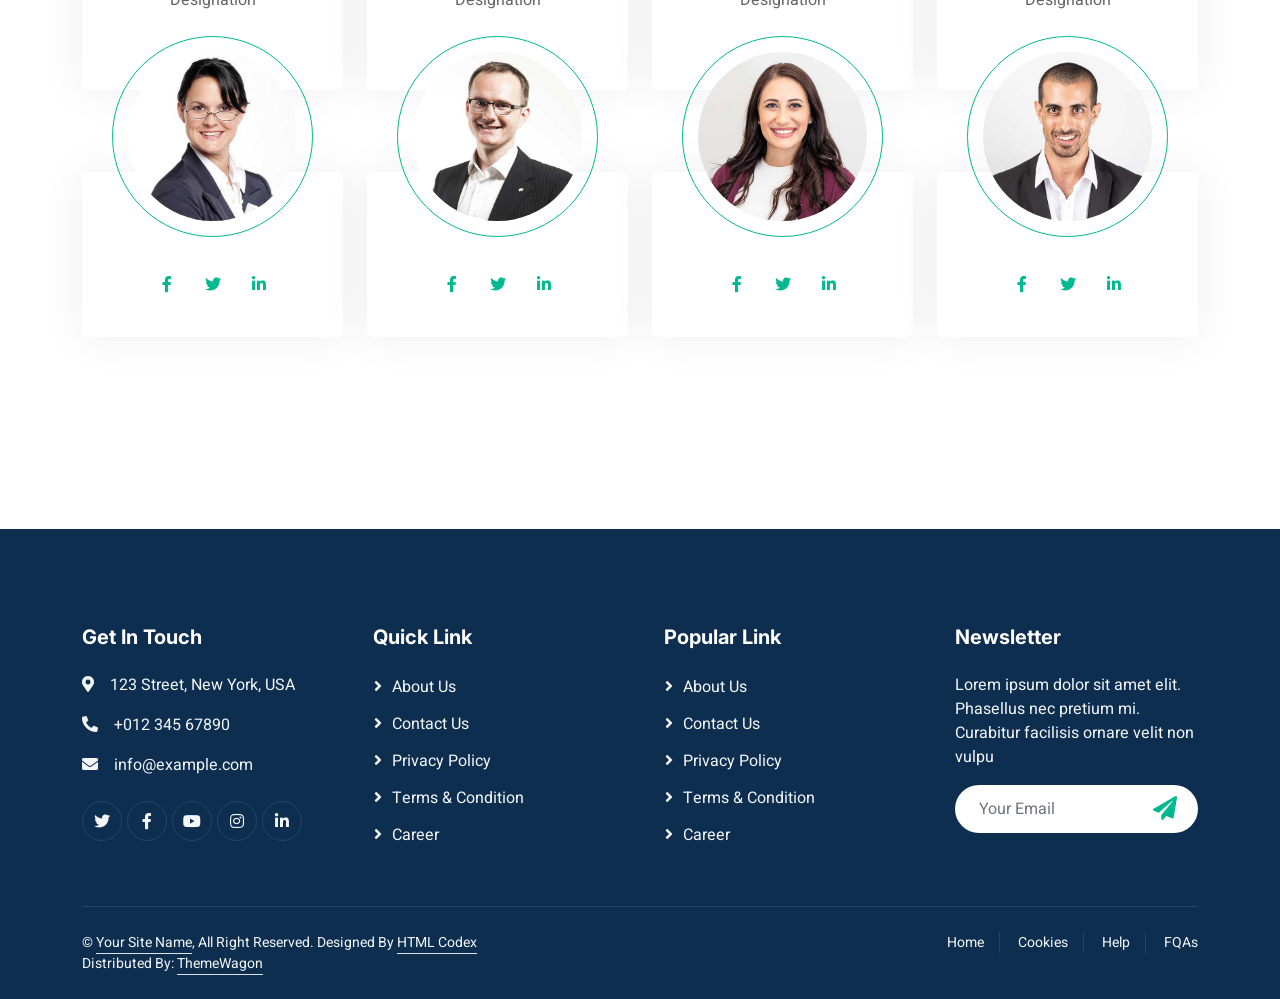
==== commit 30cdf2a0: "html" ====
--- a/src/main/webapp/WEB-INF/index.html
+++ b/src/main/webapp/WEB-INF/index.html
@@ -55,13 +55,13 @@
                 <div class="collapse navbar-collapse" id="navbarCollapse">
                     <div class="navbar-nav ms-auto py-0">
                         <a href="index.html" class="nav-item nav-link active">Home</a>
-                        <a href="about.html" class="nav-item nav-link">About</a>
-                        <a href="service.html" class="nav-item nav-link">Service</a>
+                        <a href="about.html" class="nav-item nav-link">내 카풀</a>
+                        <a href="service.html" class="nav-item nav-link">예약정보</a>
                         <div class="nav-item dropdown">
                             <a href="#" class="nav-link dropdown-toggle" data-bs-toggle="dropdown">Pages</a>
                             <div class="dropdown-menu m-0">
-                                <a href="feature.html" class="dropdown-item">Features</a>
-                                <a href="quote.html" class="dropdown-item">Free Quote</a>
+                                <a href="feature.html" class="dropdown-item">마이페이지</a>
+                                <a href="quote.html" class="dropdown-item">내 채팅</a>
                                 <a href="team.html" class="dropdown-item">Our Team</a>
                                 <a href="testimonial.html" class="dropdown-item">Testimonial</a>
                                 <a href="404.html" class="dropdown-item">404 Page</a>
@@ -69,7 +69,7 @@
                         </div>
                         <a href="contact.html" class="nav-item nav-link">Contact</a>
                     </div>
-                    <a href="" class="btn btn-light rounded-pill text-primary py-2 px-4 ms-lg-5">Free Quote</a>
+                    <a href="" class="btn btn-light rounded-pill text-primary py-2 px-4 ms-lg-5">로그인</a>
                 </div>
             </nav>
 
